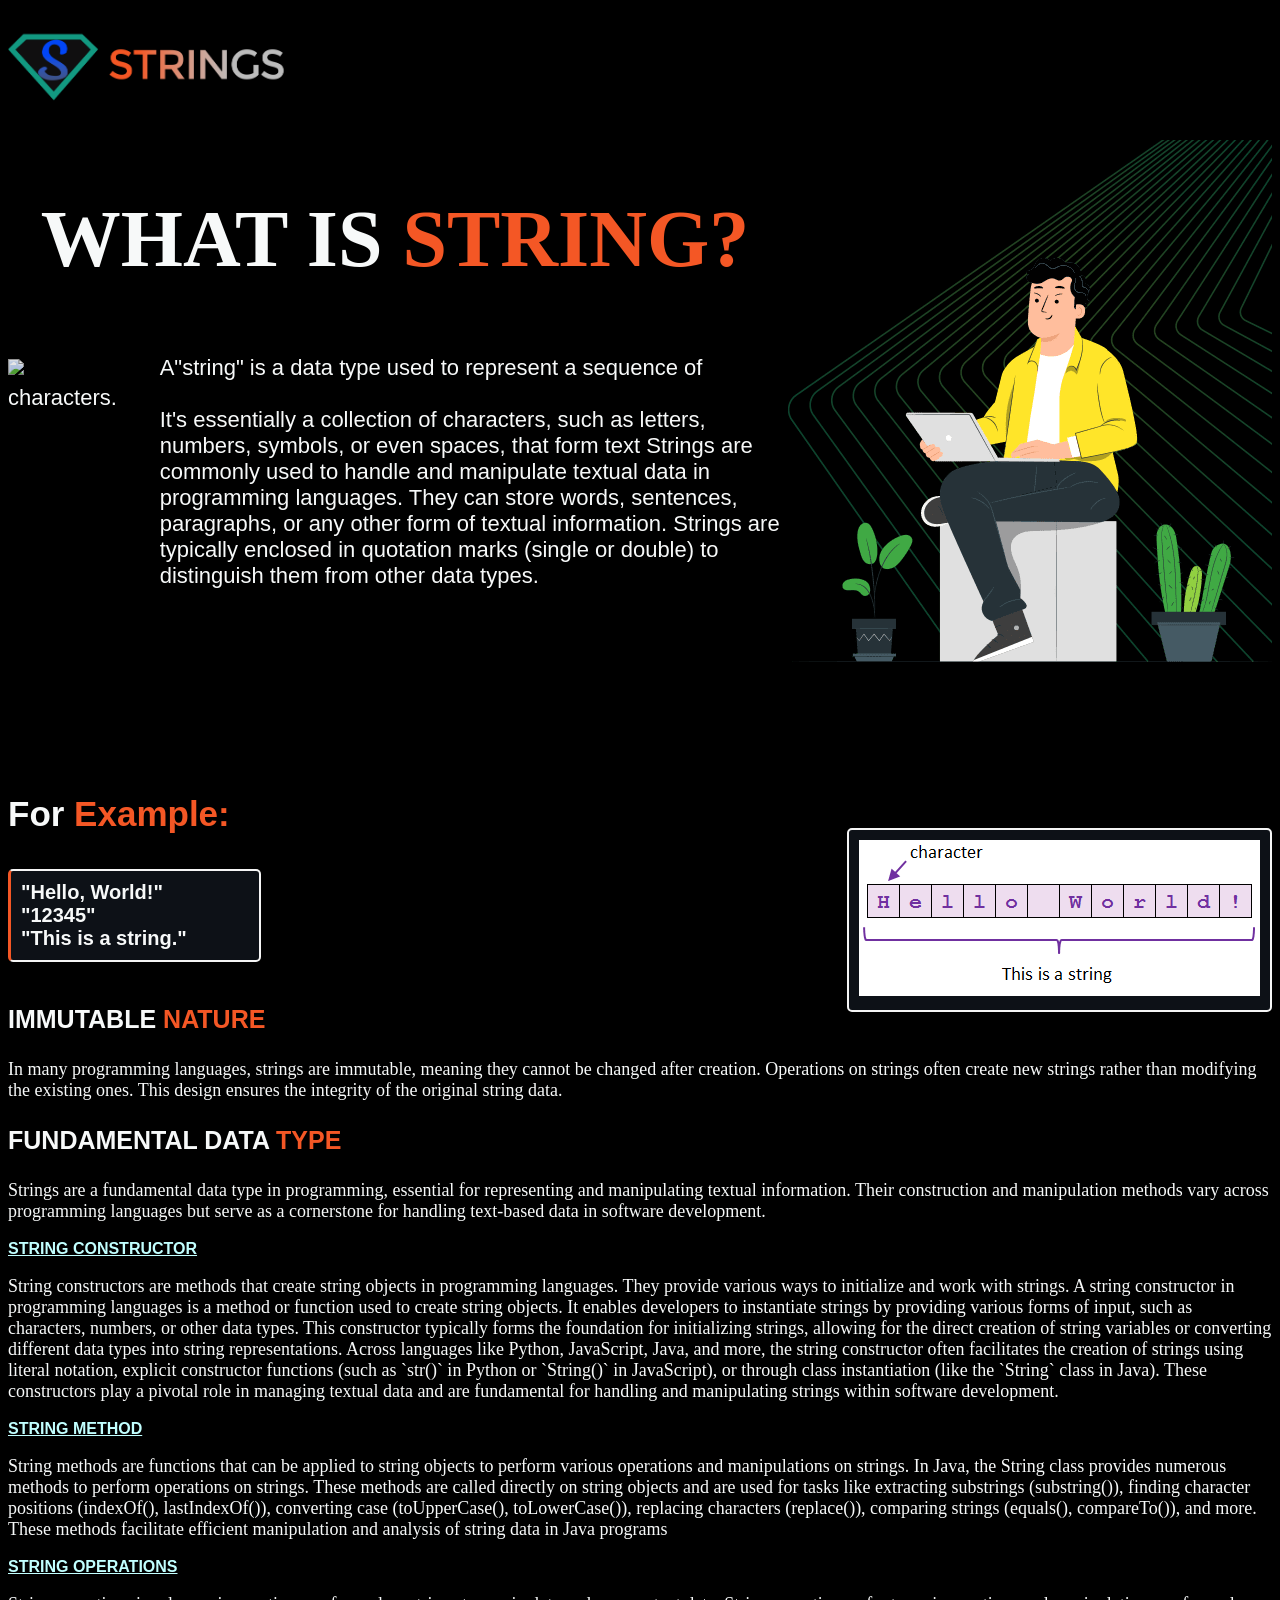
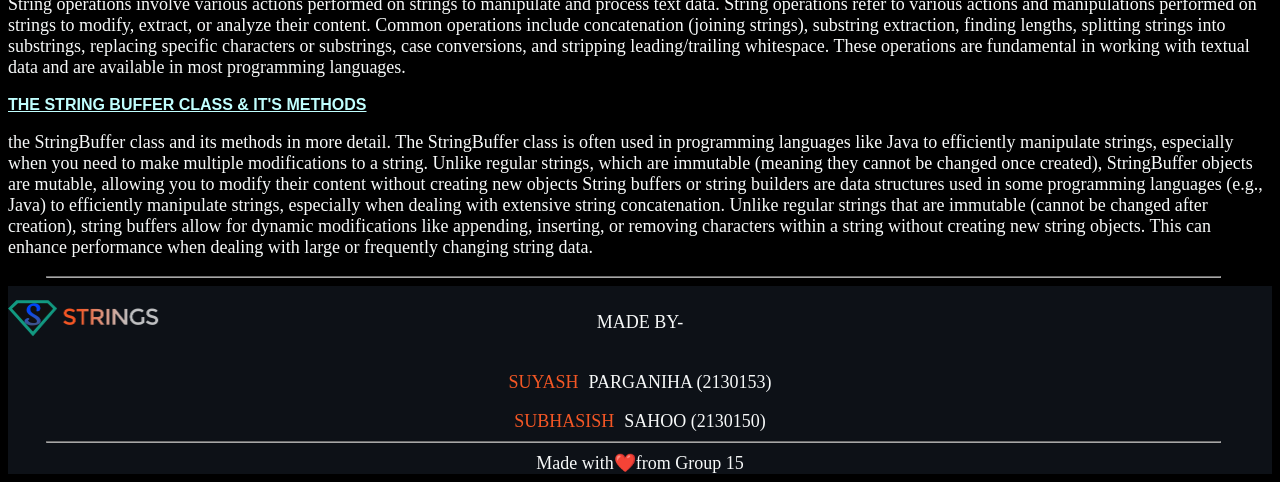
==== index.html @ e535f6f6 "Add files via upload" ====
<!DOCTYPE html>
<html lang="en">
<head>
    <meta charset="UTF-8">
    <meta name="viewport" content="width=device-width, initial-scale=1.0">
    <link rel="stylesheet" href="style.css">
    <title>Project G15</title>
</head>
<body>
    <div>
        <!-- <h2 class="testdiv2">STRI<span class="div1">NGS</span></h2> -->
        <img src="Group 48095574.png" style="height: 110px";>
    </div>
    <br/>

    <div class="hero_container">
        <img src="hero-banner.png">
    </div>
    <div>
        <span class="hero_banner">
            <h1>
                WHAT IS <span class="string">STRING?</span>
            </h1>
        </span>
        <span class="hero_banner_1"> A"string" is a data type used to represent a sequence of characters.<br/></span>
        <p class="hero_banner_2">It's essentially a collection of characters, such as letters, numbers, symbols, or even spaces, that form text
        Strings are commonly used to handle and manipulate textual data in programming languages. They can store words, sentences, paragraphs, or any other form of textual information. Strings are typically enclosed in quotation marks (single or double) to distinguish them from other data types.
        </p>
    </div>
    <div class="circle">
        <img src="circle.png">
    </div>
    <br/>
    <h3 class="str1">For 
        <span class="str0"> Example:</span>
    </h3>
    <div class="str2">"Hello, World!"<br/>
        "12345"<br/>
        "This is a string."</div>
    <br/>

    <div class="img2">
        <img src="string-manipulation-1.png">
    </div>
    <div>
        <span class="testdiv7">
        <h3 class="str3">IMMUTABLE<span class="testdiv9"> NATURE</span></h3>
        In many programming languages, strings are immutable, meaning they cannot be changed after creation. Operations on strings often create new strings rather than modifying the existing ones. This design ensures the integrity of the original string data.
        </span><br/>
         <span class="testdiv8"> 
        <h3 class="str4">FUNDAMENTAL DATA <span class="testdiv10">TYPE</span></h3>
        Strings are a fundamental data type in programming, essential for representing and manipulating textual information. Their construction and manipulation methods vary across programming languages but serve as a cornerstone for handling text-based data in software development.
         </span><br/>
    </div>
    <br/>
     <div>
        <a href="String Constructor.html" target="blank" class="a1">STRING CONSTRUCTOR</a>
    </div>
    <span>
        <p class="testdiv3"> String constructors are methods that create string objects in programming languages. They provide various ways to initialize and work with strings.
            A string constructor in programming languages is a method or function used to create string objects. It enables developers to instantiate strings by providing various forms of input, such as characters, numbers, or other data types. This constructor typically forms the foundation for initializing strings, allowing for the direct creation of string variables or converting different data types into string representations. Across languages like Python, JavaScript, Java, and more, the string constructor often facilitates the creation of strings using literal notation, explicit constructor functions (such as `str()` in Python or `String()` in JavaScript), or through class instantiation (like the `String` class in Java). These constructors play a pivotal role in managing textual data and are fundamental for handling and manipulating strings within software development.
        </p>
    </span>

    <div>
        <a href="String Method.html" target="blank" class="a2">STRING METHOD</a>
    </div>
    <span>
        <p class="testdiv4">
            String methods are functions that can be applied to string objects to perform various operations and manipulations on strings.
            In Java, the String class provides numerous methods to perform operations on strings. These methods are called directly on string objects and are used for tasks like extracting substrings (substring()), finding character positions (indexOf(), lastIndexOf()), converting case (toUpperCase(), toLowerCase()), replacing characters (replace()), comparing strings (equals(), compareTo()), and more. These methods facilitate efficient manipulation and analysis of string data in Java programs
        </p>
    </span>

    <div>
        <a href="String operations.html" target="blank" class="a3">STRING OPERATIONS</a>
    </div>
    <span>
        <p class="testdiv5">String operations involve various actions performed on strings to manipulate and process text data.
            String operations refer to various actions and manipulations performed on strings to modify, extract, or analyze their content. Common operations include concatenation (joining strings), substring extraction, finding lengths, splitting strings into substrings, replacing specific characters or substrings, case conversions, and stripping leading/trailing whitespace. These operations are fundamental in working with textual data and are available in most programming languages.
        </p>
    </span>
    <div>
        <a href="String Buffer.html" target="_blank" class="a4">
            THE STRING BUFFER CLASS & IT'S METHODS</a>
    </div>
    <span>
        <p class="testdiv6">the StringBuffer class and its methods in more detail. The StringBuffer class is often used in programming languages like Java to efficiently manipulate strings, especially when you need to make multiple modifications to a string. Unlike regular strings, which are immutable (meaning they cannot be changed once created), StringBuffer objects are mutable, allowing you to modify their content without creating new objects
        String buffers or string builders are data structures used in some programming languages (e.g., Java) to efficiently manipulate strings, especially when dealing with extensive string concatenation. Unlike regular strings that are immutable (cannot be changed after creation), string buffers allow for dynamic modifications like appending, inserting, or removing characters within a string without creating new string objects. This can enhance performance when dealing with large or frequently changing string data.
        </p>
    </span> 
    <hr class="hr">
    <div class="footer0">
        <img src="Group 48095574.png" style="height: 60px;">
    </div>
    <div CLASS="footer1"><span class="footerdiv0">MADE BY-</span> <br/>
        <div>
        <h3 class="footer2">
        <span class="footerdiv1">SUYASH</span>PARGANIHA (2130153)
        </div>
        <div class="footer4">
            <span class="footerdiv2">SUBHASISH</span> SAHOO (2130150)
        </h3>
        </div>
        <hr class="hr2">
        <span class="footer3">
            Made with❤️from Group 15
        </span>
    
</body>
</html>
---- style.css ----
.flexcontainer{
    display: flex;
    flex-direction: row;}

body{
    background-color:black;}

.testdiv2{
    color: whitesmoke;
    background-color: transparent;
    font-family:Rubik,sans-serif;
    font-weight: 800;
    margin-bottom:1%;
    font-size: 35px;
    
}
.div1{
    color: #f45725;
}
.testdiv3{
    color:#F7F9F9;
}
.testdiv4{
    color:#F7F9F9;
}

.testdiv5{
    color:#F7F9F9;
}
.testdiv6{
    color:#F7F9F9;
}

.a1{
    color:rgb(193, 255, 255);
    font: size 25px;
    font-family: 'Segoe UI', Tahoma, Geneva, Verdana, sans-serif;
    font-weight: 650;
}
.a2{
    color:rgb(193, 255, 255);
    font: size 25px;
    font-family: 'Segoe UI', Tahoma, Geneva, Verdana, sans-serif;  
    font-weight: 650;
}
.a3{
    color:rgb(193, 255, 255);
    font: size 25px;
    font-family: 'Segoe UI', Tahoma, Geneva, Verdana, sans-serif;
    font-weight: 650;
}
.a4{
    color:rgb(193, 255, 255);
    font: size 25px;
    font-family: 'Segoe UI', Tahoma, Geneva, Verdana, sans-serif;
    font-weight: 650;
}
.hero_container{
    float: right;
}
.hero_banner{
    font-size: 40px;
    color: #F7F9F9;
    text-align: center;
    margin-bottom: -2%;
}
.string{
    color:#f45725;
}
    

.circle {
    float:left; 
    margin-top: -20%;
    filter:brightness(90%);
    padding-left: -15%;
}
.hero_banner_1{
    color: #F7F9F9;
    font-size: 22px;
    margin-left: 12%;
    margin-top: -20%;
    font-family: 'Gill Sans', 'Gill Sans MT', Calibri, 'Trebuchet MS', sans-serif;
}
.hero_banner_2{
    color: #F7F9F9;
    font-size: 22px;
    margin-left: 12%;
    margin-top: -0.3%;
    font-family: 'Gill Sans', 'Gill Sans MT', Calibri, 'Trebuchet MS', sans-serif
}
.str1{
    color:#F7F9F9;
    font-size: 35px;
    font-family: Arial, Helvetica, sans-serif;
    margin-top: 13%;
    font-weight: 800;
}
.str0{
    color: #f45725;
    background-color: transparent;
    font-family:Arial, Helvetica, sans-serif;
    font-style: normal;
    font-weight: 800;
}
.str2{
    
    color: #F7F9F9;
    background-color: transparent;
    font-family: 'Gill Sans', 'Gill Sans MT', Calibri, 'Trebuchet MS', sans-serif;
    font-style: normal;
    font-weight: 800;
    font-size: 20px;
    background-color: #0D1117; 
    padding: 10px;
    border-radius: 5px;
    border: 2px solid whitesmoke; 
    overflow: auto;
    border-left: 3px solid #f45725;
    margin-right: 80%;
}
.testdiv3{
        color:#F7F9F9;
        background-color: transparent;
        font-family:Georgia, 'Times New Roman', Times, serif;
        font-style: normal;
        font-weight: 500;
        font-size:18px;
}
.testdiv4{
    color:#F7F9F9;
        background-color: transparent;
        font-family:Georgia, 'Times New Roman', Times, serif;
        font-style: normal;
        font-weight: 500;
        font-size:18px;
}
.testdiv5{
         color:#F7F9F9;
        background-color: transparent;
        font-family:Georgia, 'Times New Roman', Times, serif;
        font-style: normal;
        font-weight: 500;
        font-size:18px;
}
.testdiv6{
        color:#F7F9F9;
        background-color: transparent;
        font-family:Georgia, 'Times New Roman', Times, serif;
        font-style: normal;
        font-weight: 500;
        font-size:18px;
}
.img2{
    float:right;
    margin-top: -12%;
    margin-right: none;
    background-color: #0D1117;
    padding: 10px;
    border-radius: 5px;
    border: 2px solid whitesmoke; 
    border-radius: 5px; 
    overflow: auto;
}
.testdiv7{
    color:#F7F9F9;
        background-color: transparent;
        font-family:Georgia, 'Times New Roman', Times, serif;
        font-style: normal;
        font-weight: 500;
        font-size:18px;
}
.testdiv8{
    color:#F7F9F9;
        background-color: transparent;
        font-family:Georgia, 'Times New Roman', Times, serif;
        font-style: normal;
        font-weight: 500;
        font-size:18px;
}
.testdiv9{
    color:#f45725
}
.testdiv10{
    color:#f45725
}
.str3{
    color:#F7F9F9;
    font-size: 25px;
    font-family: Arial, Helvetica, sans-serif;
    font-weight: 800;
}
.str4{
    color:#F7F9F9;
    font-size: 25px;
    font-family: Arial, Helvetica, sans-serif;
    font-weight: 800;
}



hr {
        margin-left: 3%;
        margin-right: 4%;
        filter: brightness(70%);
    }
    

.footer1{
        color:#F7F9F9;
        background-color: transparent;
        font-family:Georgia, 'Times New Roman', Times, serif;
        font-style: normal;
        font-weight: 500;
        font-size:18px;
        background-color: #0D1117;
        margin-top: -3%;
}
.footer2{
    color:#f45725;
    display: flex;
    justify-content: center;
    color:#F7F9F9;
    background-color: transparent;
    font-family:Georgia, 'Times New Roman', Times, serif;
    font-style: normal;
    font-weight: 500;
    font-size:18px;
}
.footer3{
    display: flex;
    justify-content: center;
}
.footerdiv1,.footerdiv2{
    color:#f45725
}
.footerdiv0{
    display: flex;
    justify-content: center;
}
.footerdiv2{
    display: flex;
    justify-content: center;
}
.footer4{
    display: flex;
    justify-content: center;
    color:#F7F9F9;
    background-color: transparent;
    font-family:Georgia, 'Times New Roman', Times, serif;
    font-style: normal;
    font-weight: 500;
    font-size:18px;
}
.footer2 .footerdiv1,
.footer4 .footerdiv2 {
    margin-right: 10px; 
    
}

.footer0{
    background-color: #0D1117;
}
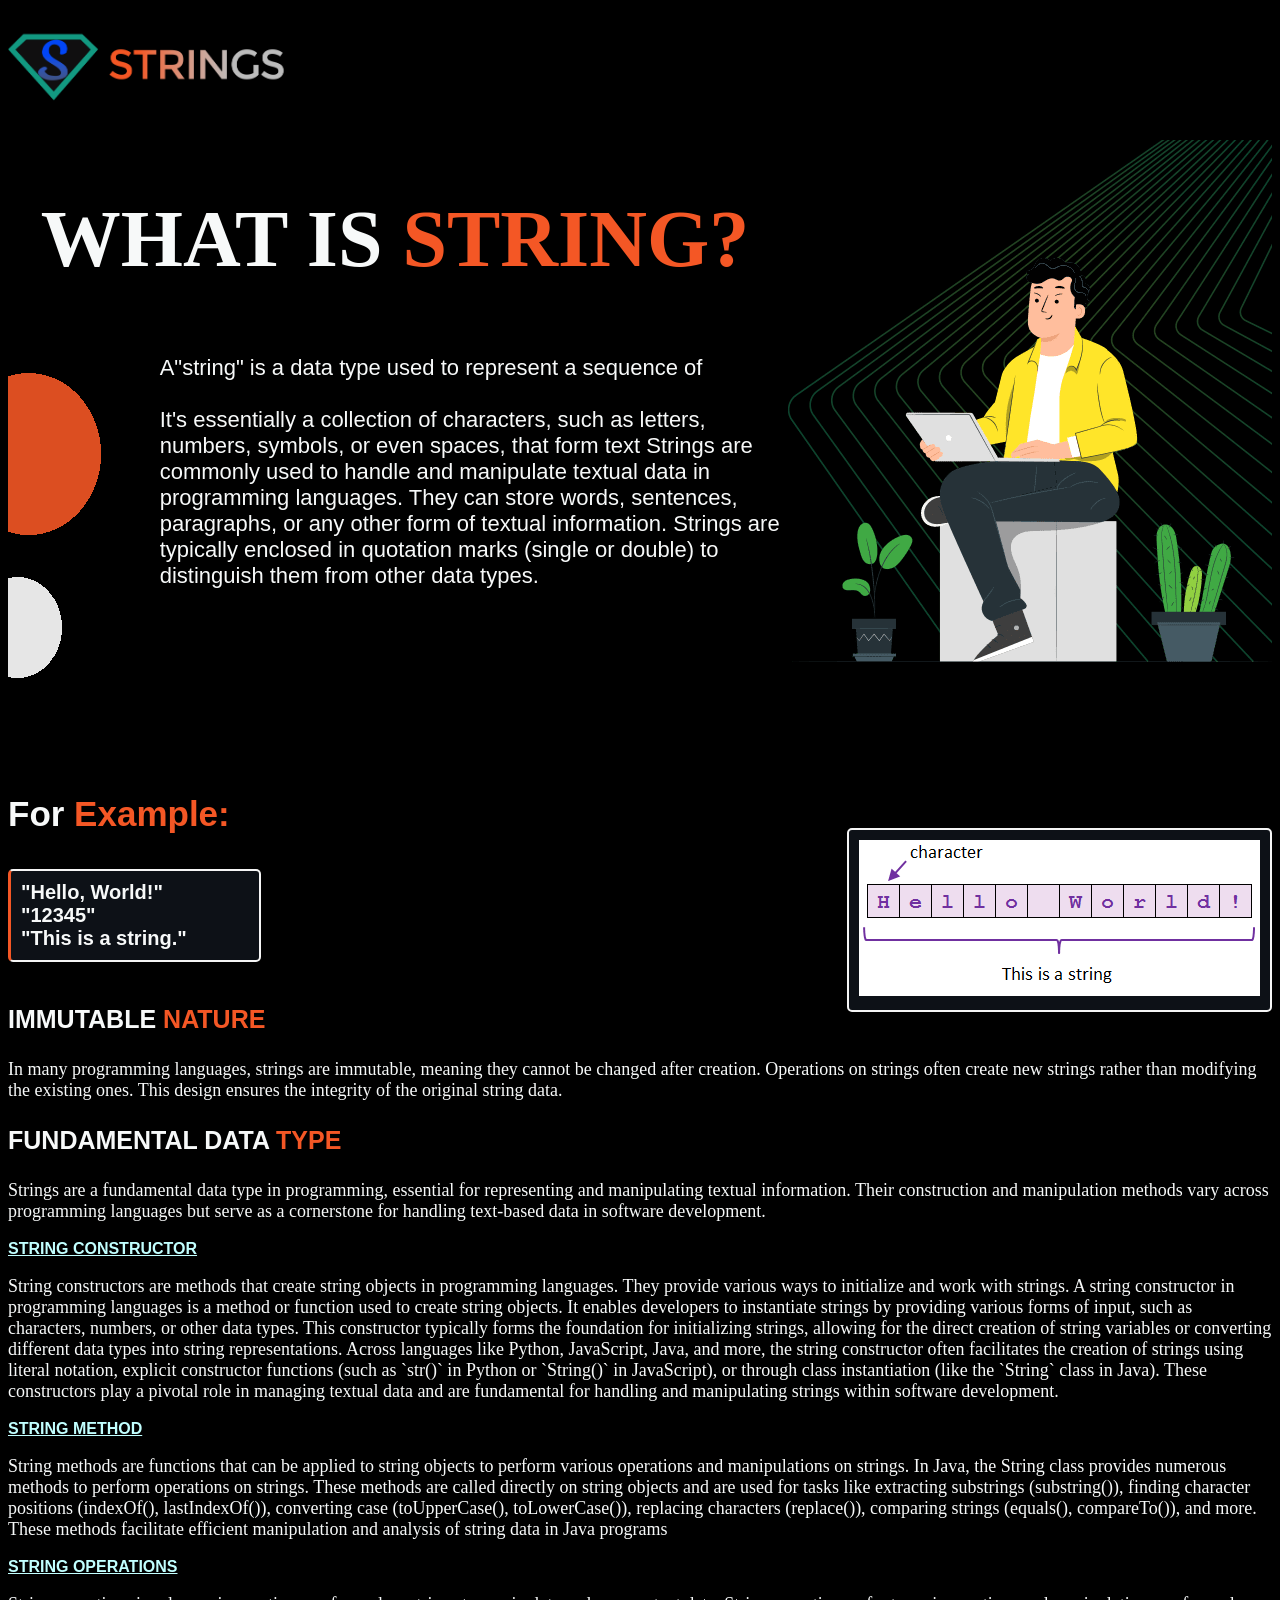
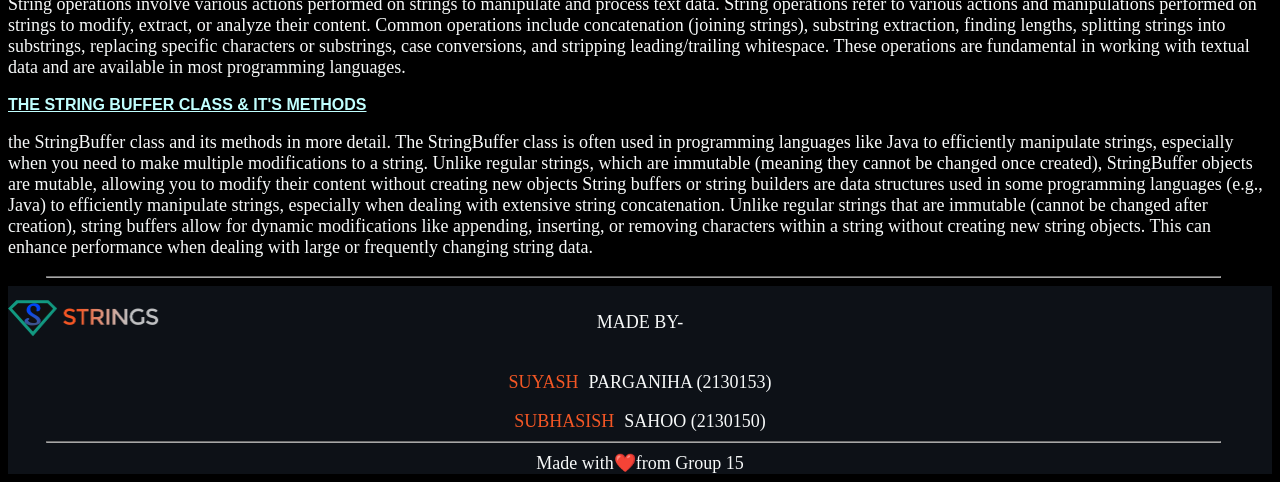
==== commit 691801e4: "Update index.html" ====
--- a/index.html
+++ b/index.html
@@ -28,7 +28,7 @@
         </p>
     </div>
     <div class="circle">
-        <img src="circle.png">
+        <img src="Circle.png">
     </div>
     <br/>
     <h3 class="str1">For 
@@ -108,4 +108,4 @@
         </span>
     
 </body>
-</html>+</html>
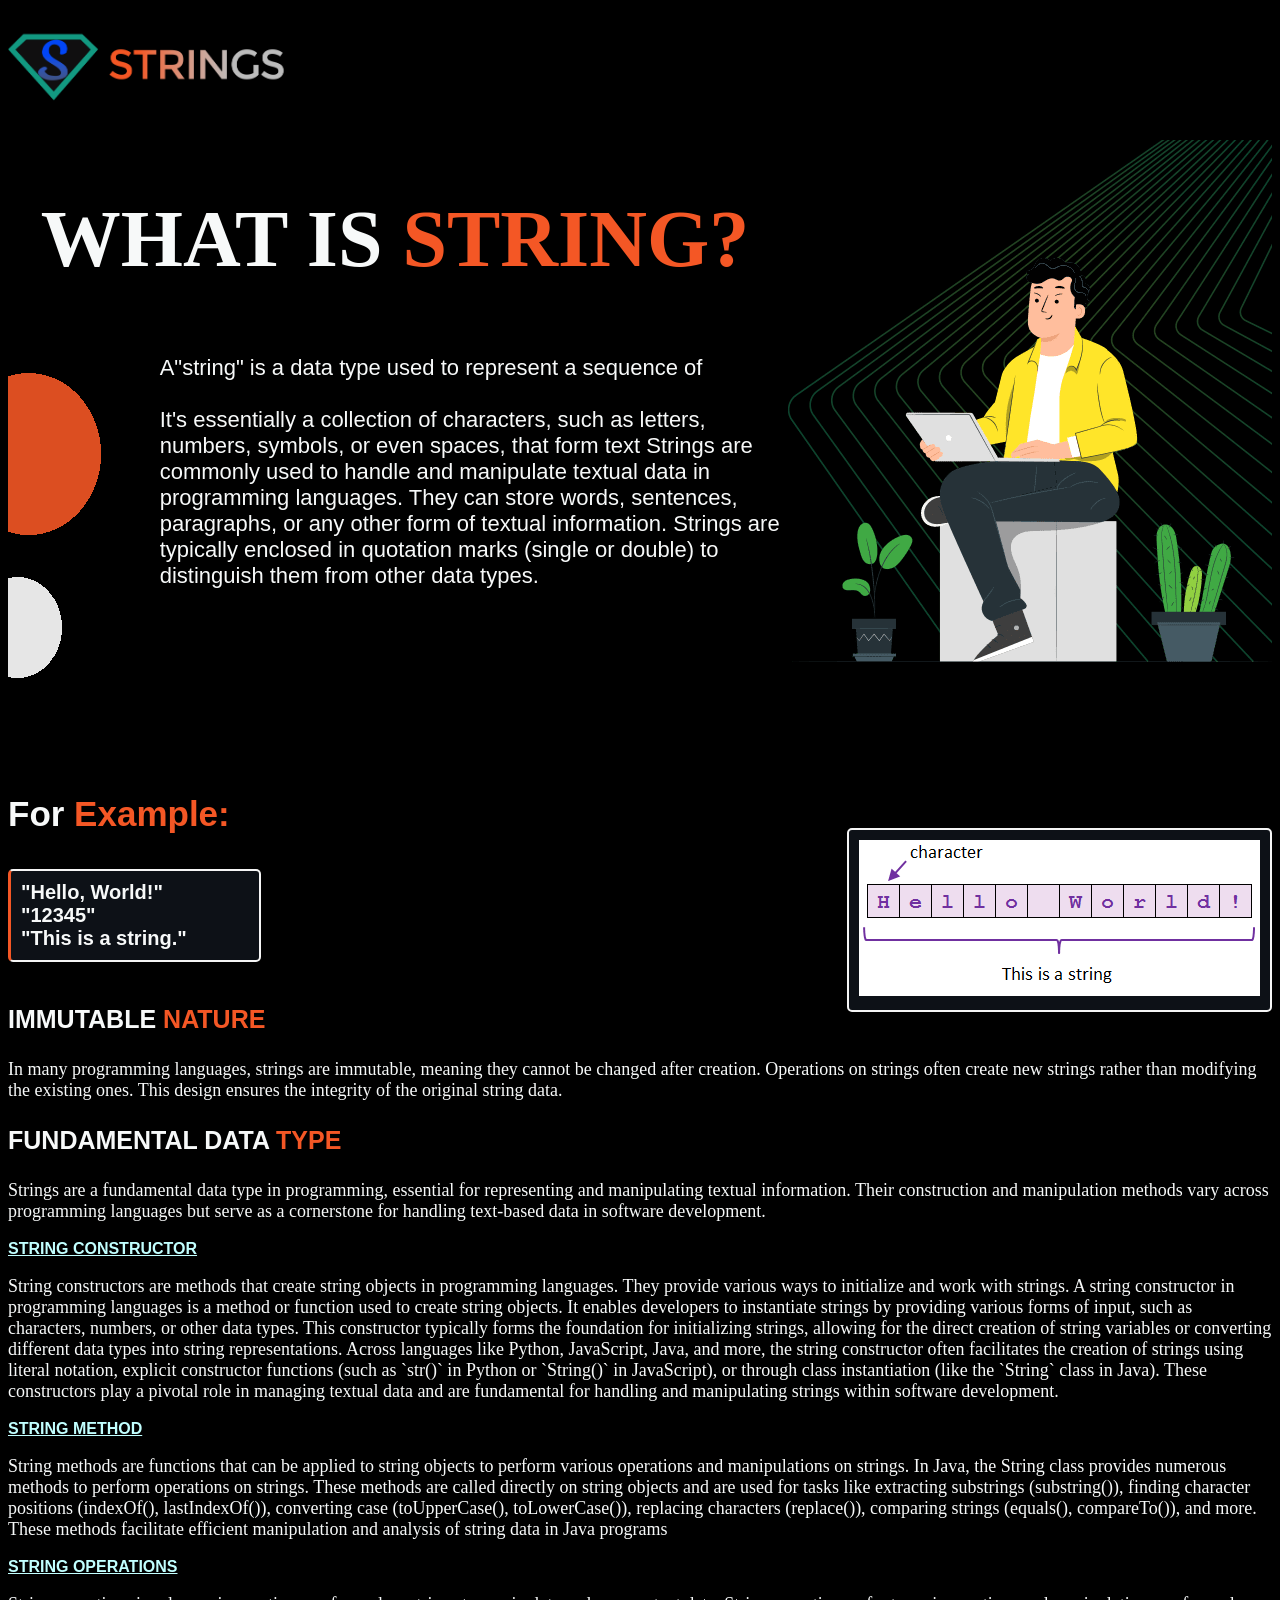
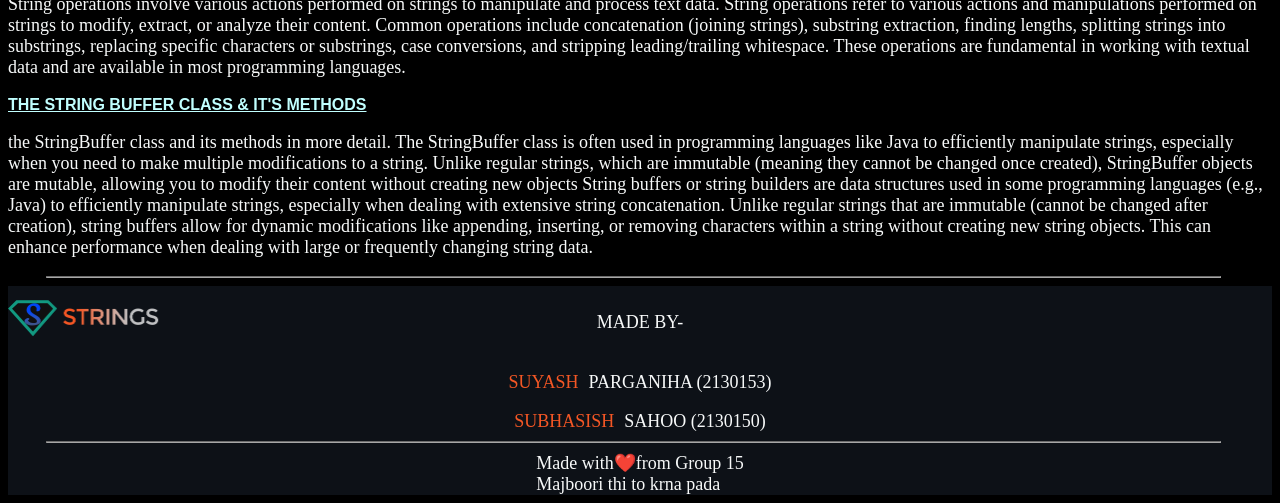
==== commit e76448ff: "Update index.html" ====
--- a/index.html
+++ b/index.html
@@ -105,6 +105,8 @@
         <hr class="hr2">
         <span class="footer3">
             Made with❤️from Group 15
+            <br/>
+            Majboori thi to krna pada
         </span>
     
 </body>
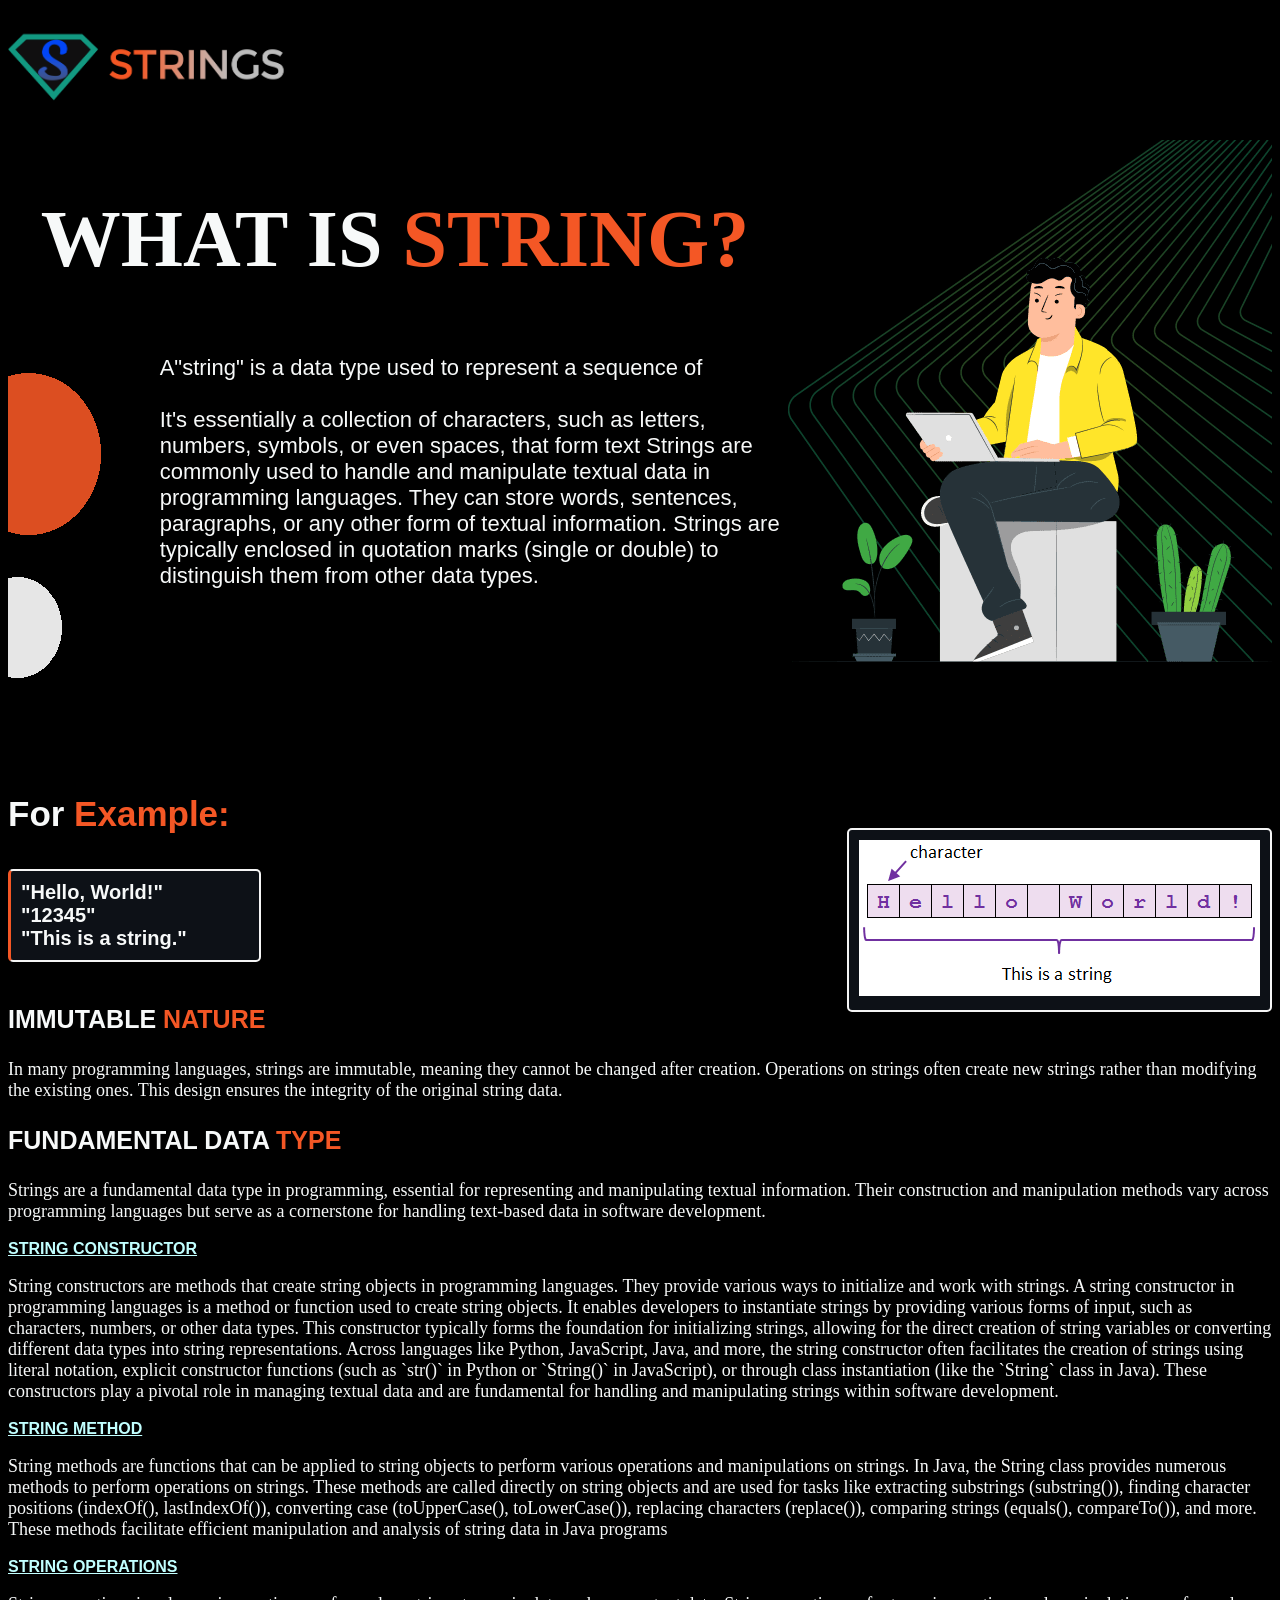
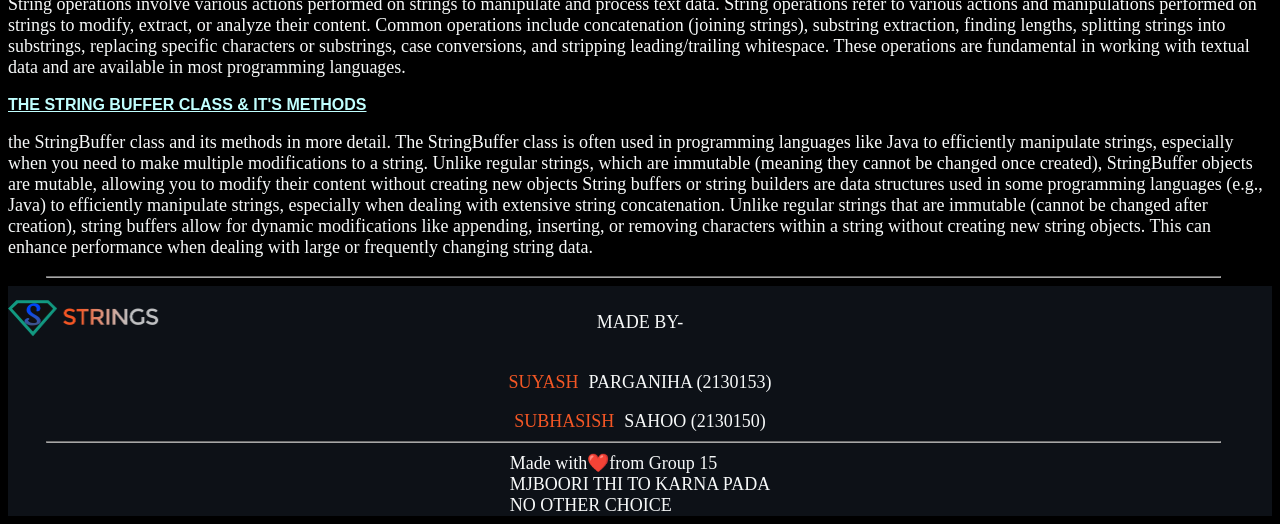
==== commit dca31c2f: "Update index.html" ====
--- a/index.html
+++ b/index.html
@@ -106,7 +106,9 @@
         <span class="footer3">
             Made with❤️from Group 15
             <br/>
-            Majboori thi to krna pada
+            MJBOORI THI TO KARNA PADA
+            <BR/>
+            NO OTHER CHOICE
         </span>
     
 </body>
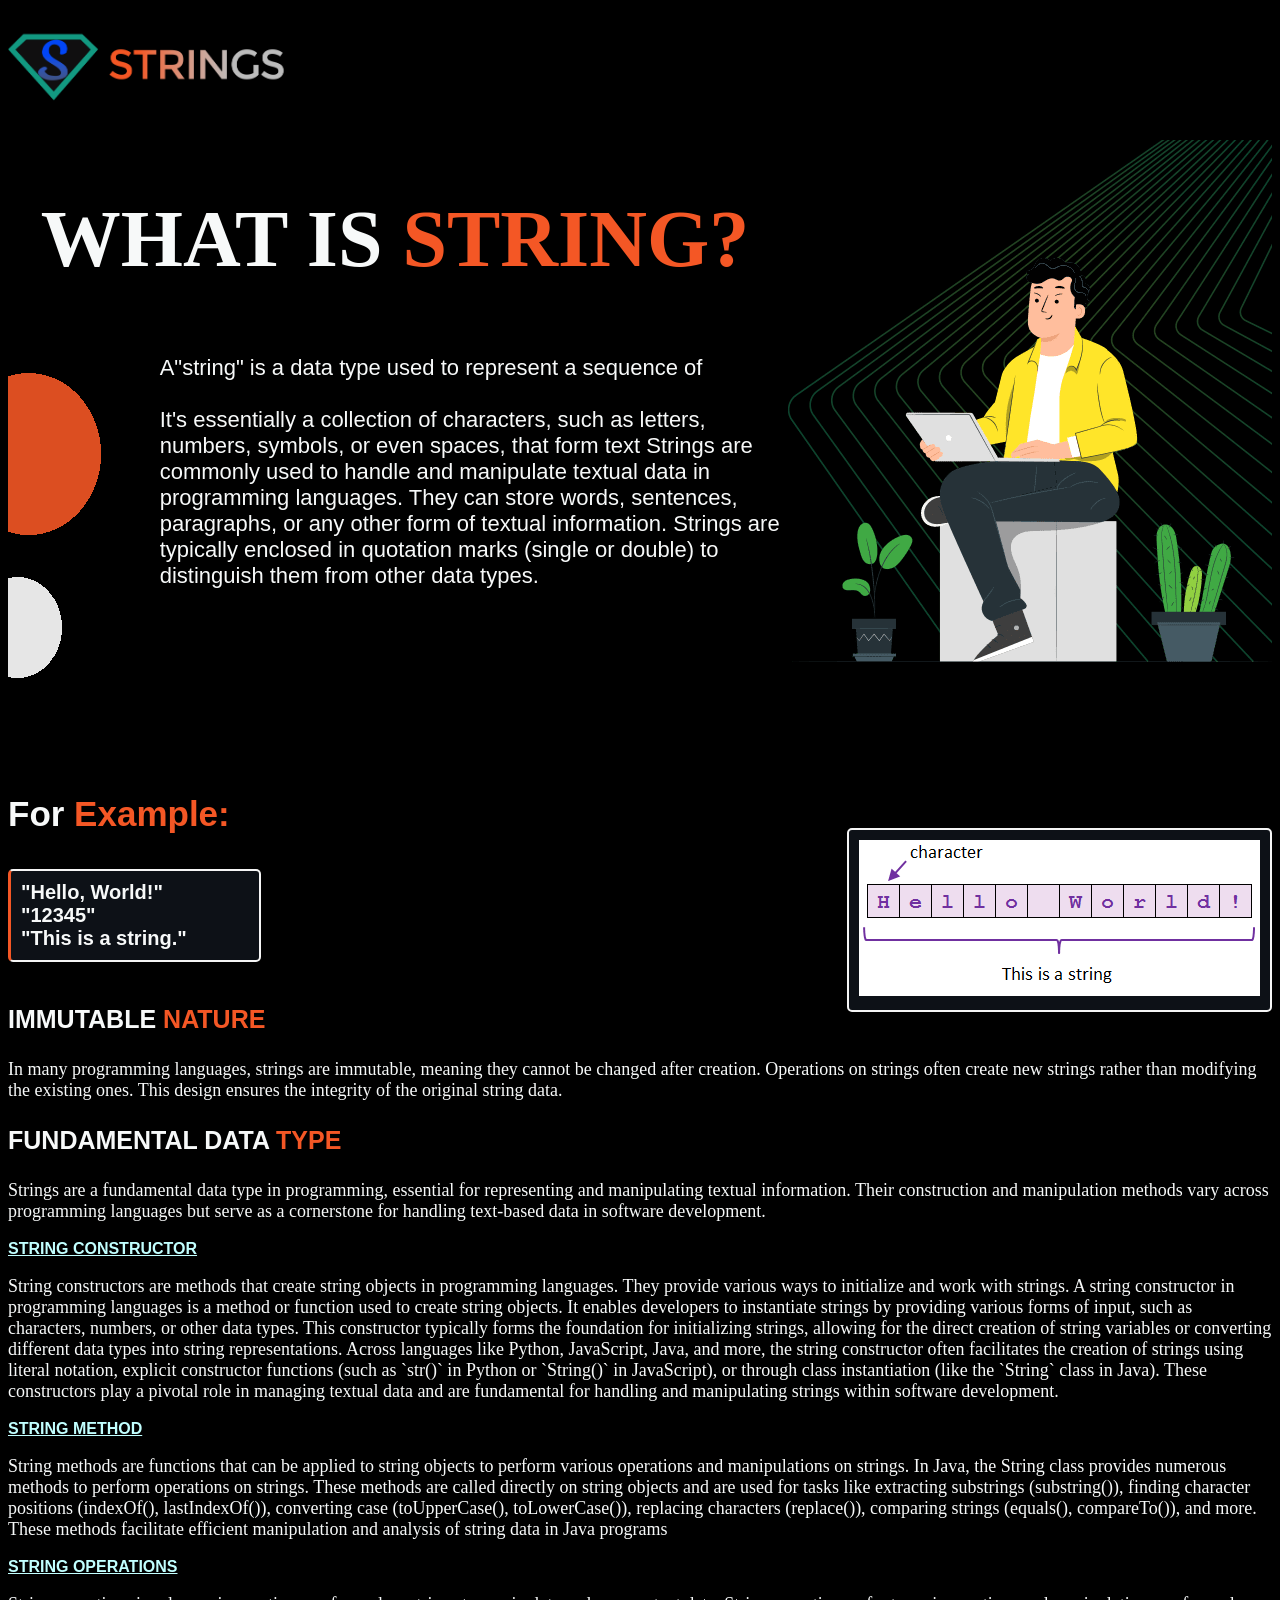
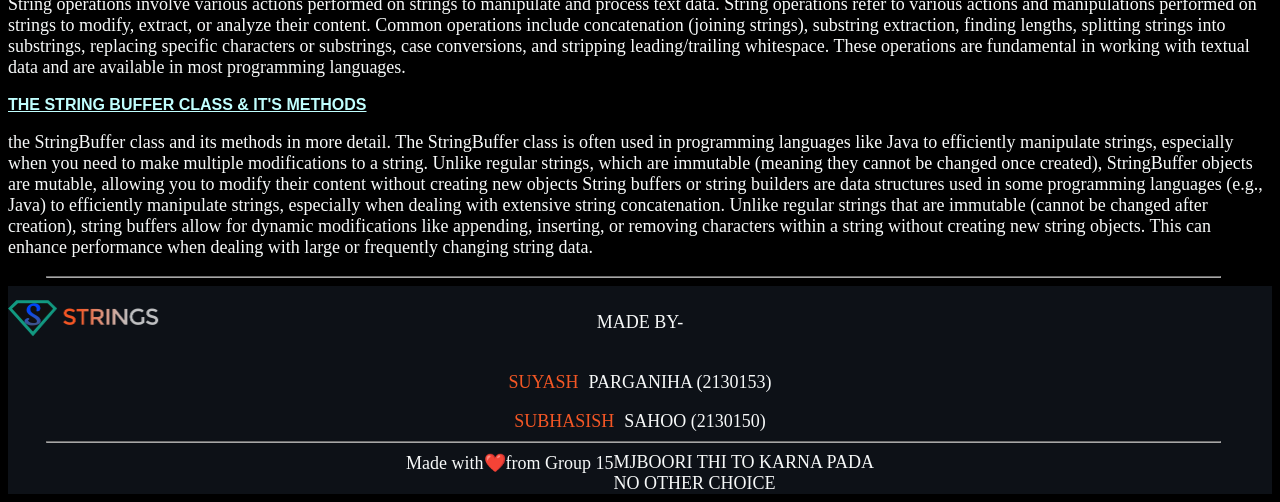
==== commit 9c74c366: "Update index.html" ====
--- a/index.html
+++ b/index.html
@@ -106,9 +106,11 @@
         <span class="footer3">
             Made with❤️from Group 15
             <br/>
-            MJBOORI THI TO KARNA PADA
+            <div>
+                MJBOORI THI TO KARNA PADA
             <BR/>
-            NO OTHER CHOICE
+                NO OTHER CHOICE
+            </div>
         </span>
     
 </body>
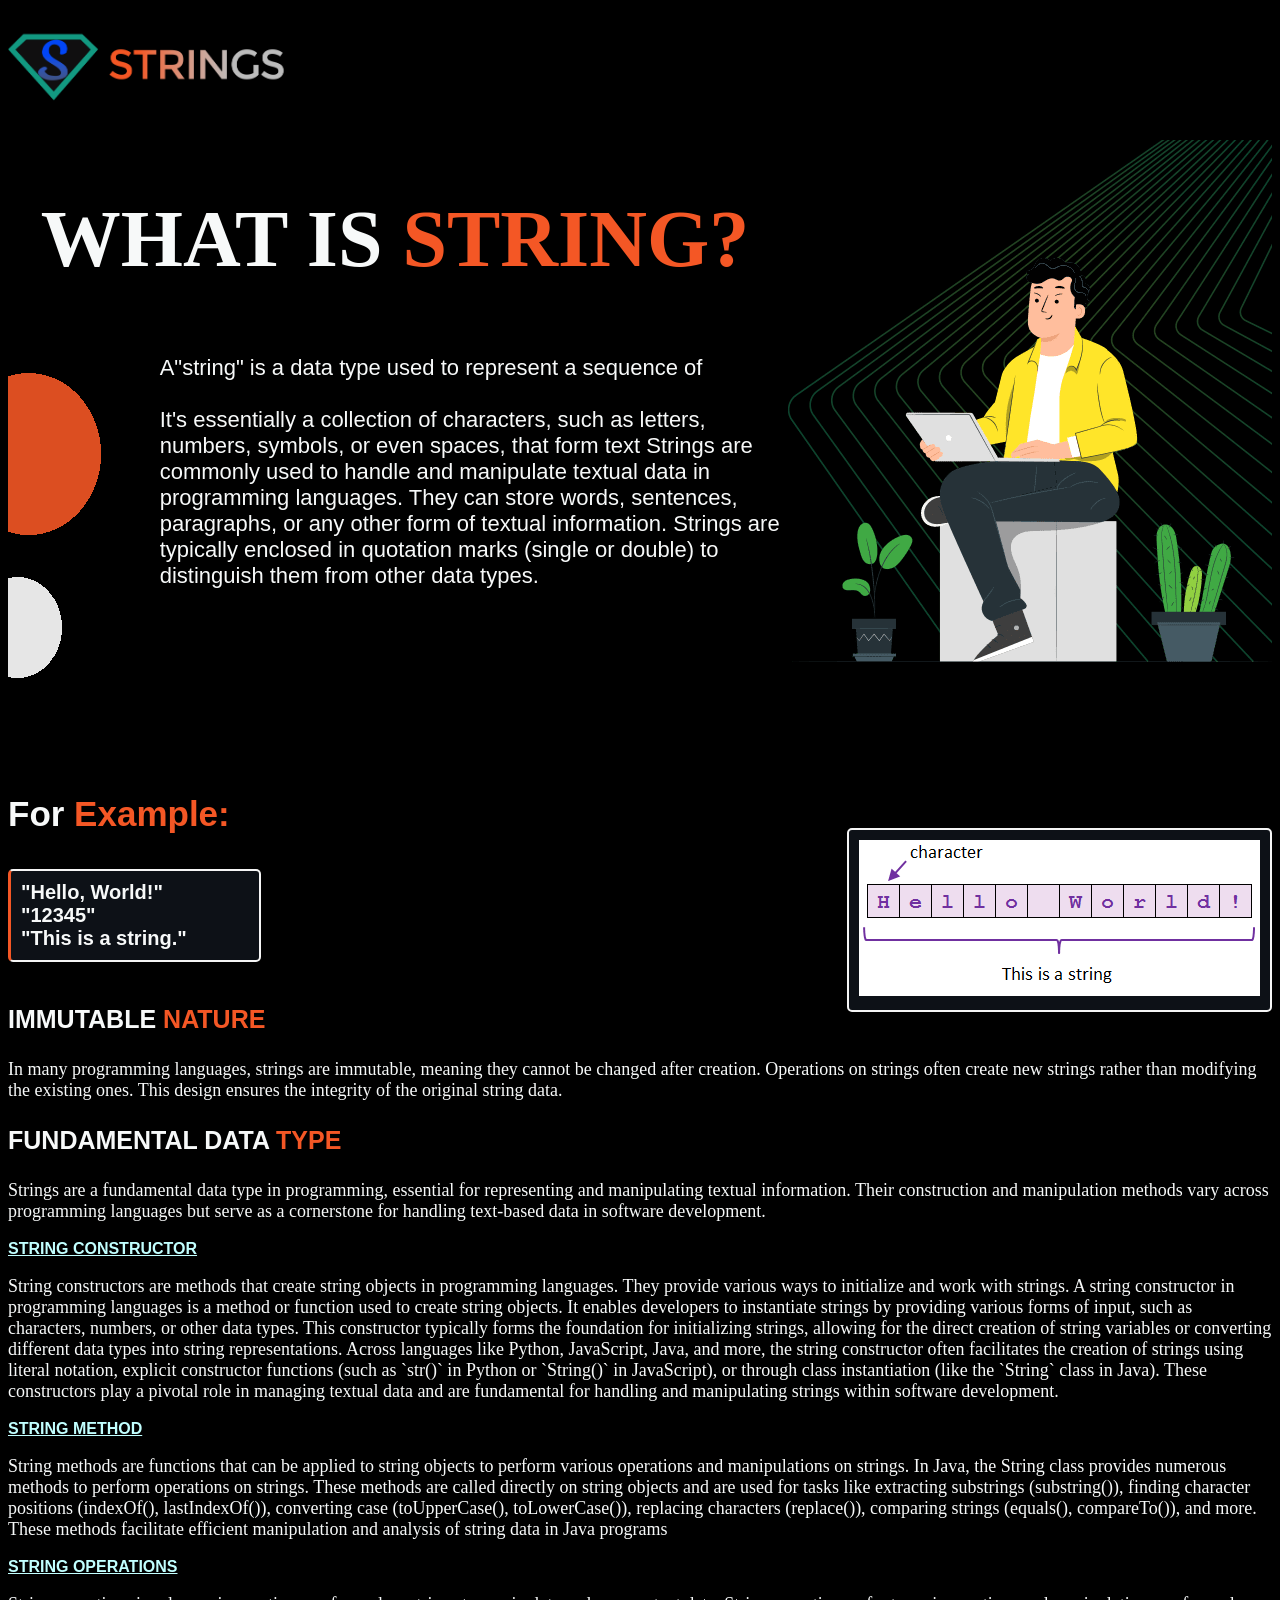
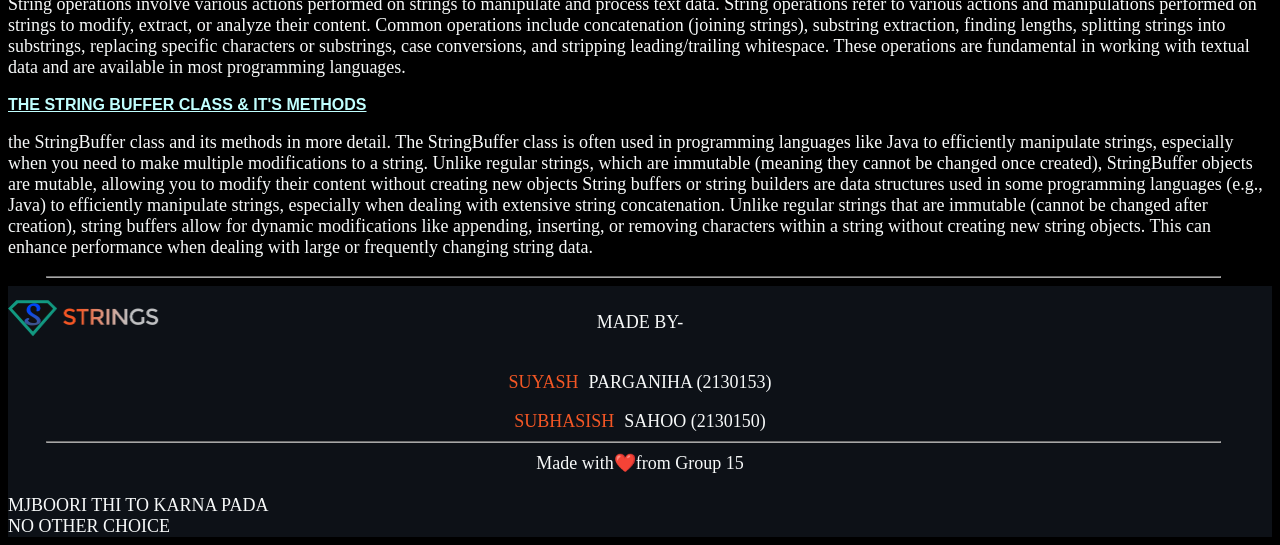
==== commit 7f11f3fd: "Update index.html" ====
--- a/index.html
+++ b/index.html
@@ -105,13 +105,14 @@
         <hr class="hr2">
         <span class="footer3">
             Made with❤️from Group 15
+            </span>
             <br/>
             <div>
                 MJBOORI THI TO KARNA PADA
             <BR/>
                 NO OTHER CHOICE
             </div>
-        </span>
+        
     
 </body>
 </html>
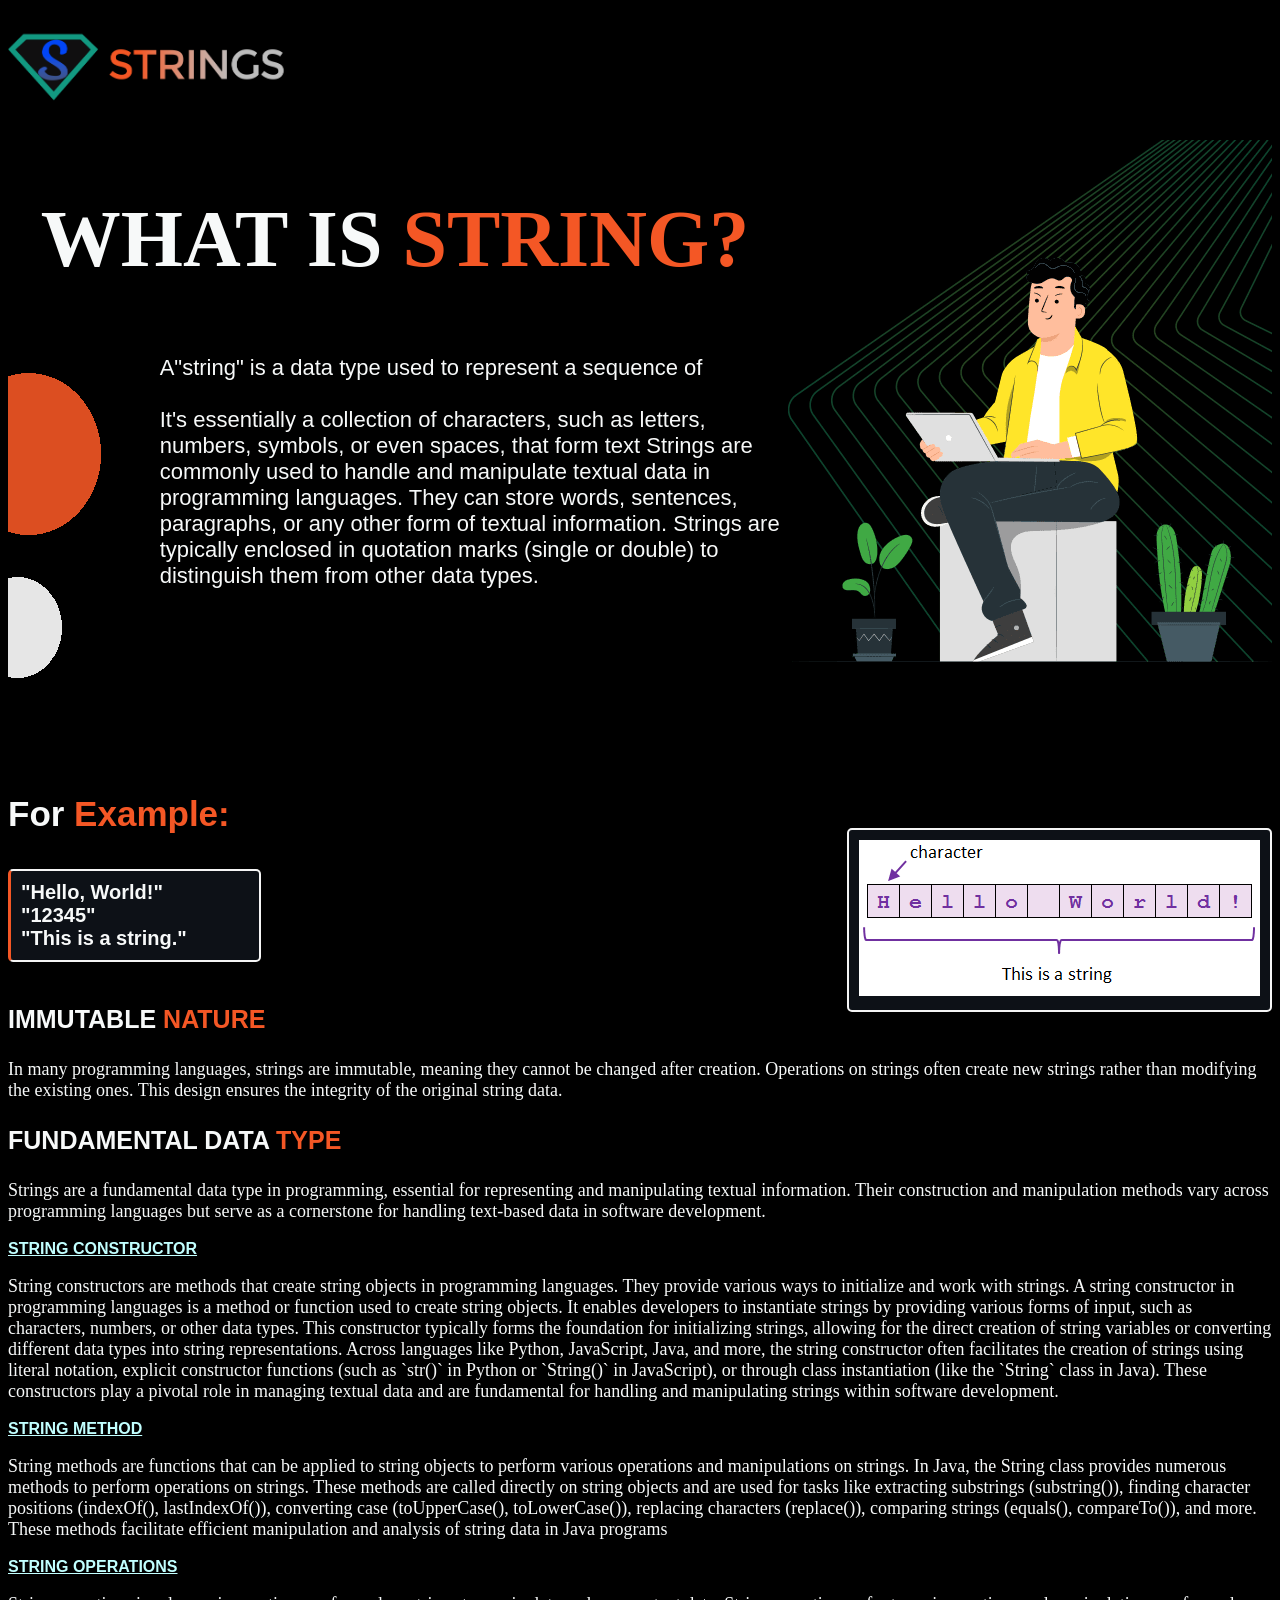
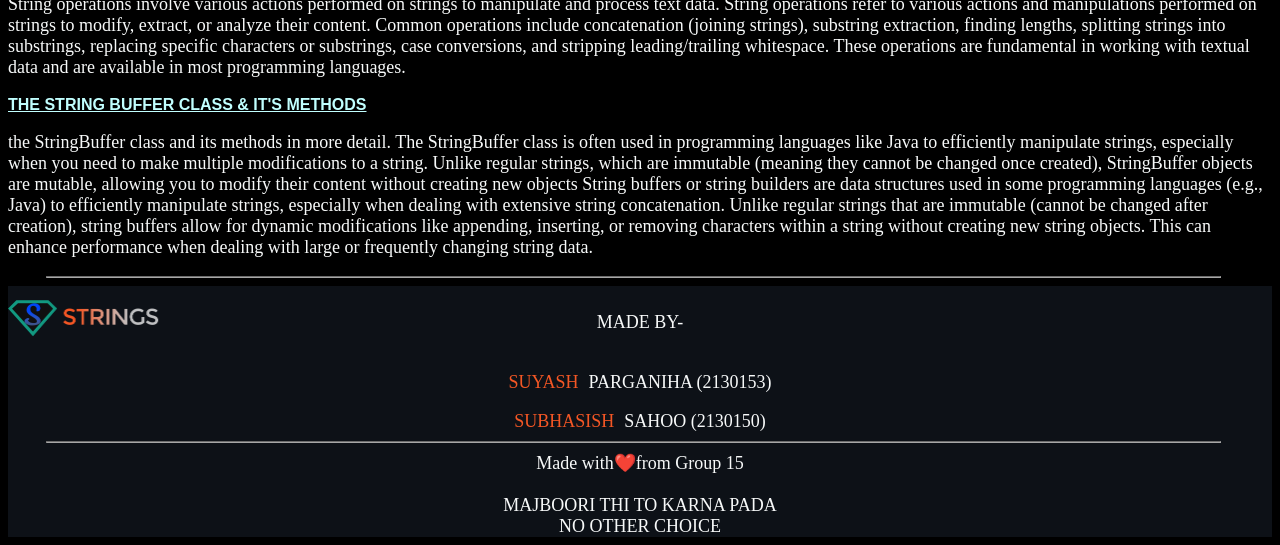
==== commit 8132ac24: "Update index.html" ====
--- a/index.html
+++ b/index.html
@@ -107,8 +107,8 @@
             Made with❤️from Group 15
             </span>
             <br/>
-            <div>
-                MJBOORI THI TO KARNA PADA
+            <div style="text-align:center";>
+                MAJBOORI THI TO KARNA PADA
             <BR/>
                 NO OTHER CHOICE
             </div>
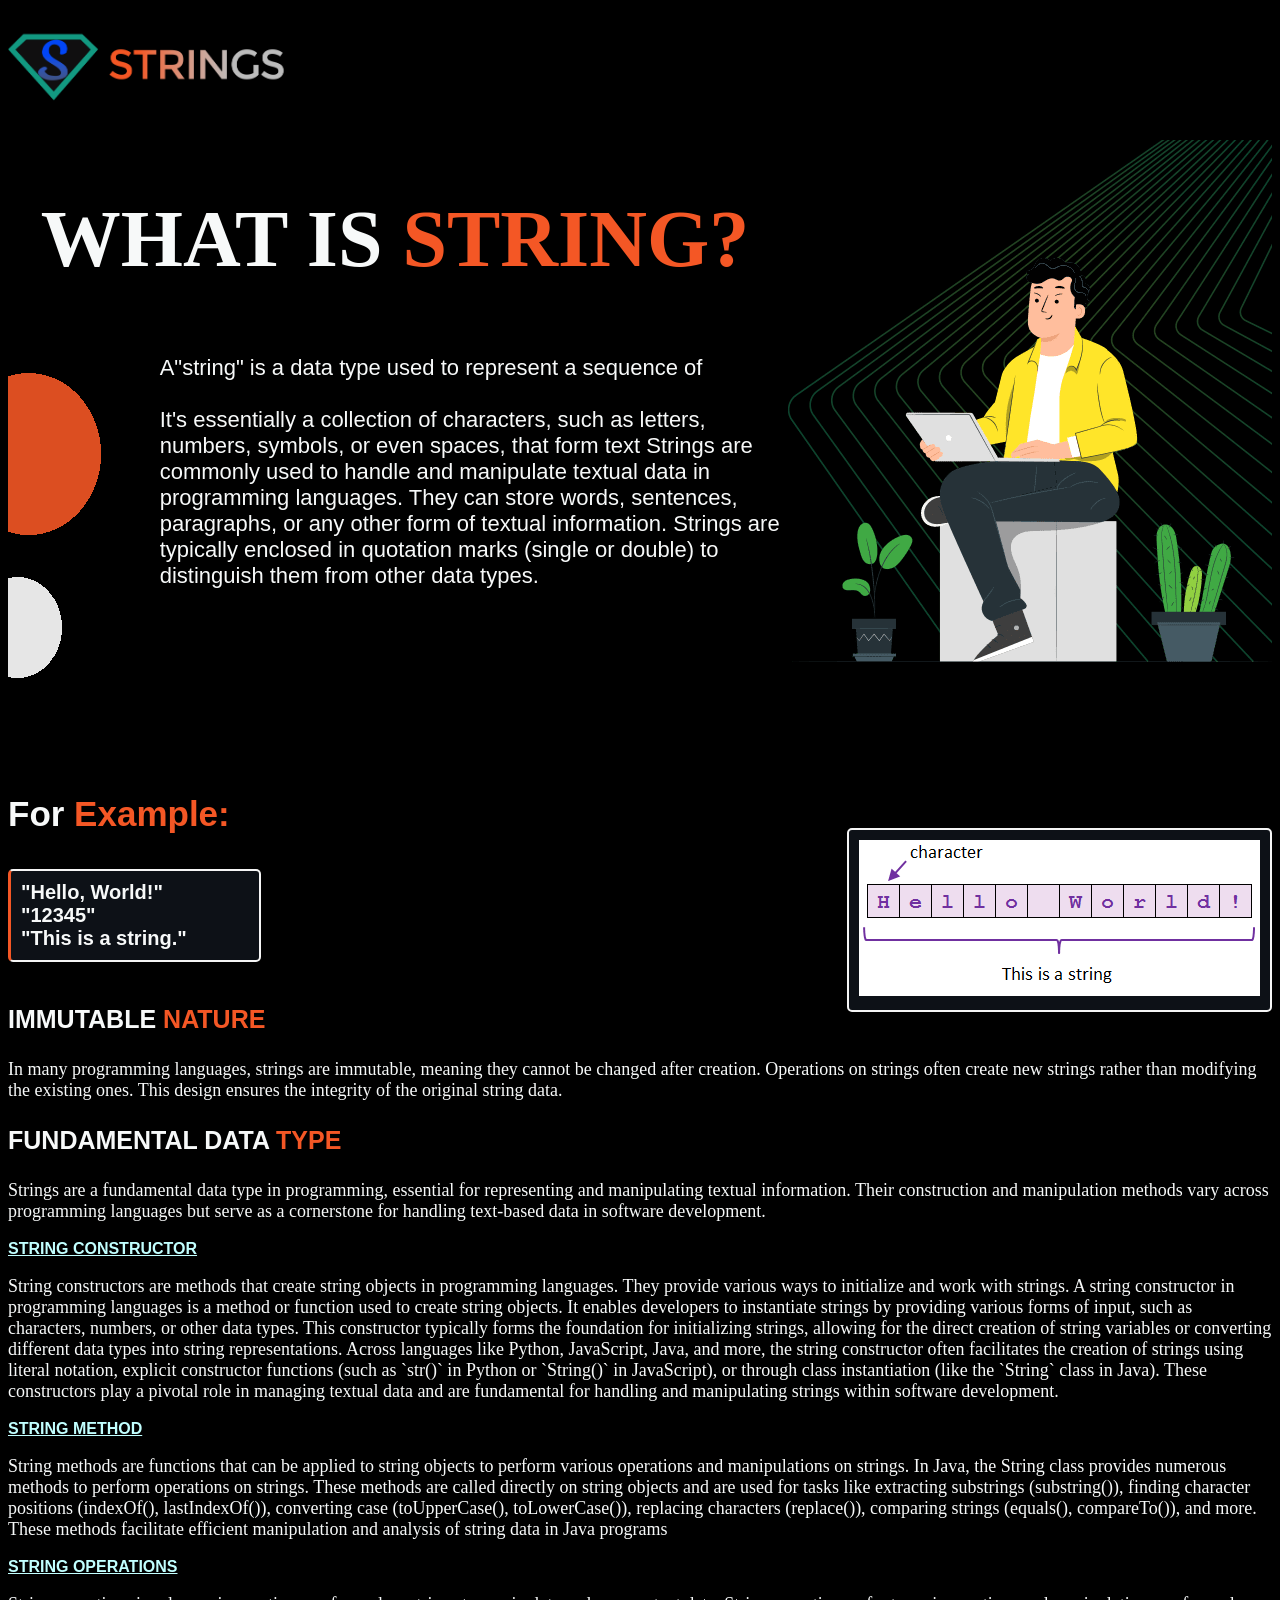
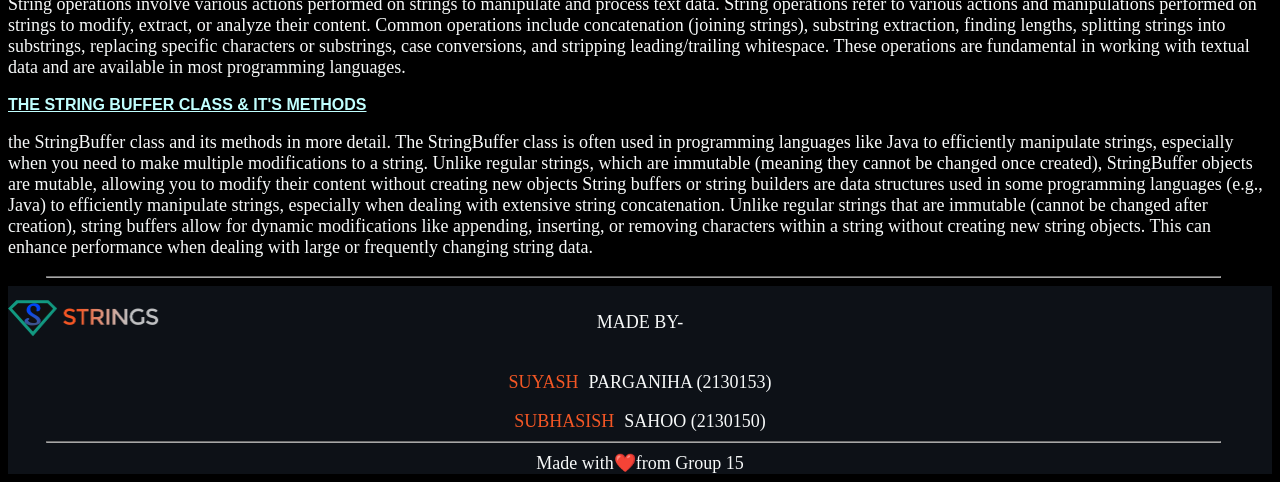
==== commit 35ae471c: "Update index.html" ====
--- a/index.html
+++ b/index.html
@@ -106,12 +106,7 @@
         <span class="footer3">
             Made with❤️from Group 15
             </span>
-            <br/>
-            <div style="text-align:center";>
-                MAJBOORI THI TO KARNA PADA
-            <BR/>
-                NO OTHER CHOICE
-            </div>
+
         
     
 </body>
